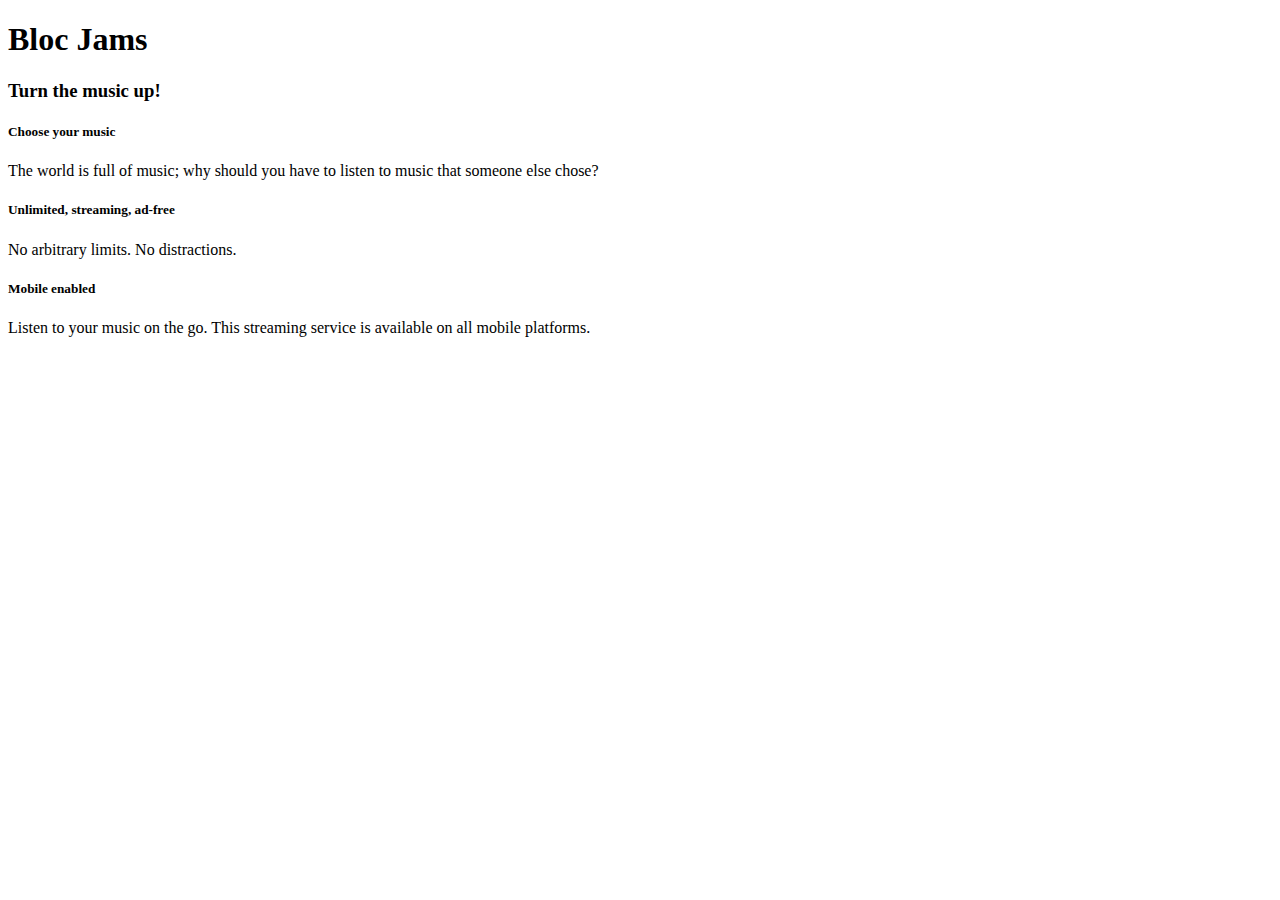
==== index.html @ d02a59ea "Checkpoint 2 HTML & CSS: Basic Structure: complete" ====
<!DOCTYPE html>
<html>
    <head>
        <title>Bloc Jams</title>
    </head>
    <body>
        <nav> <!-- navigation bar -->
        </nav>
        <section> <!-- hero content -->
            <h1>Bloc Jams</h1>
            <h3>Turn the music up!</h3>
        </section>
        <section> <!-- selling points -->
            <div>
                <h5>Choose your music</h5>
                <p>The world is full of music; why should you have to listen to music that someone else chose?</p>
            </div>
            <div>
                <h5>Unlimited, streaming, ad-free</h5>
                <p>No arbitrary limits. No distractions.</p>
            </div>
            <div>
                <h5>Mobile enabled</h5>
                <p>Listen to your music on the go. This streaming service is available on all mobile platforms.</p>
            </div>
        </section>
    </body>
</html>
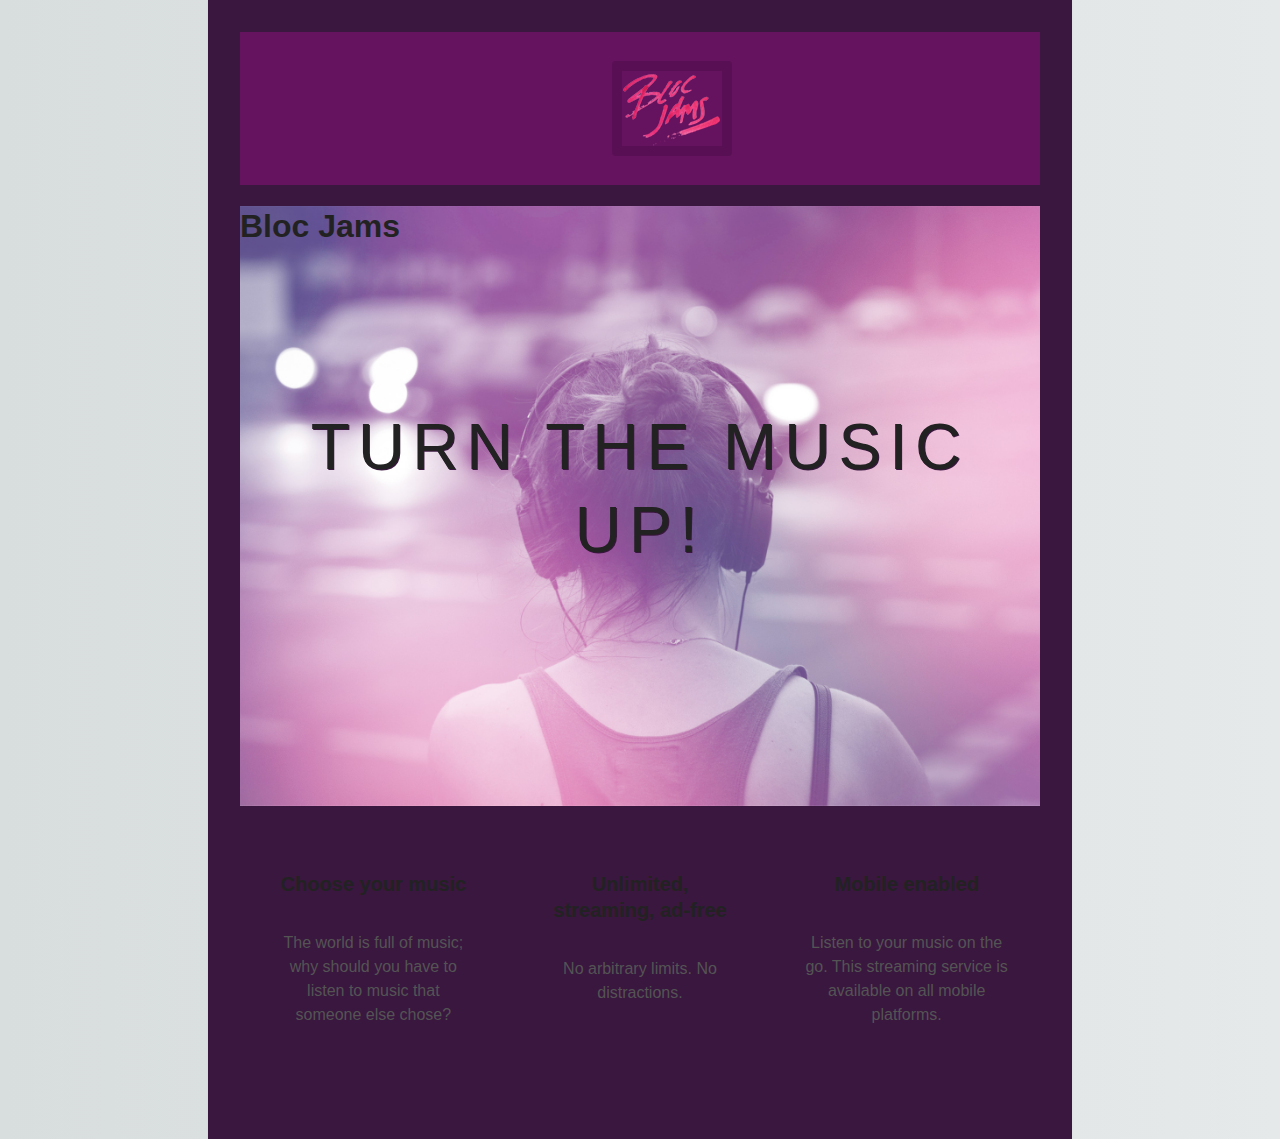
==== commit dd213eb8: "Checkpoint 3 Styles: completed" ====
--- a/index.html
+++ b/index.html
@@ -2,26 +2,34 @@
 <html>
     <head>
         <title>Bloc Jams</title>
+        <link rel="stylesheet" type="text/css" href="styles/normalize.css">
+        <link rel="stylesheet" type="text/css" href="http://fonts.googleapis.com/css?family=Open+Sans:400,800,600,700,300">
+        <link rel="stylesheet" type="text/css" href="http://code.ionicframework.com/ionicons/2.0.1/css/ionicons.min.css">
+         <link rel="stylesheet" type="text/css" href="styles/main.css">
     </head>
-    <body>
-        <nav> <!-- navigation bar -->
+    <body class="landing">
+        <nav class="navbar"> <!-- navigation bar -->
+            <img src="assets/images/bloc_jams_logo.png" alt="bloc jams logo" class="logo">
         </nav>
-        <section> <!-- hero content -->
+        <section class="hero-content"> <!-- hero content -->
             <h1>Bloc Jams</h1>
-            <h3>Turn the music up!</h3>
+            <h1 class="hero-title">Turn the music up!</h1>
         </section>
-        <section> <!-- selling points -->
-            <div>
-                <h5>Choose your music</h5>
-                <p>The world is full of music; why should you have to listen to music that someone else chose?</p>
+        <section class="selling-points"> <!-- selling points -->
+            <div class="point">
+                <span class="ion-music-note"></span>
+                <h5 class="point-title">Choose your music</h5>
+                <p class="point-description">The world is full of music; why should you have to listen to music that someone else chose?</p>
             </div>
-            <div>
-                <h5>Unlimited, streaming, ad-free</h5>
-                <p>No arbitrary limits. No distractions.</p>
+            <div class="point">
+                <span class="ion-radio-waves"></span>
+                <h5 class="point-title">Unlimited, streaming, ad-free</h5>
+                <p class="point-description">No arbitrary limits. No distractions.</p>
             </div>
-            <div>
-                <h5>Mobile enabled</h5>
-                <p>Listen to your music on the go. This streaming service is available on all mobile platforms.</p>
+            <div class="point">
+                <span class="ion-iphone"></span>
+                <h5 class="point-title">Mobile enabled</h5>
+                <p class="point-description">Listen to your music on the go. This streaming service is available on all mobile platforms.</p>
             </div>
         </section>
     </body>
--- a/styles/main.css
+++ b/styles/main.css
@@ -0,0 +1,139 @@
+html {
+    height: 100%;
+    font-size: 100%;
+    background: #e6e9e9;
+    background-image: linear-gradient(270deg, rgb(230, 233, 233) 0%, rgb(216, 221, 221) 100%);
+    -webkit-font-smoothing: antialiased;
+}
+
+body {
+    font-family: 'Open Sans';
+    color: white;
+    min-height: 100%;
+    background: #fff;
+    box-shadow: 0 0 2px rgba(0, 0, 0, 0.06);
+    color: #545454;
+    font-family: "Helvetica Neue", Helvetica, Arial, sans-serif;
+    font-size: 16px;
+    line-height: 1.5;
+    margin: 0 auto;
+    max-width: 800px;
+    padding: 2em 2em 4em;
+}
+
+body.landing {
+    background-color: rgb(58,23,63);
+}
+
+.navbar {
+    padding: 0.5rem;
+    background-color: rgb(101,18,95);
+}
+
+.navbar .logo {
+    position: relative;
+    left: 2rem;
+}
+
+.hero-content {
+    position: relative;
+    min-height: 600px;
+    background-image: url(../assets/images/bloc_jams_bg.jpg);
+    background-repeat: no-repeat;
+    background-position: center center;
+    background-size: cover;
+}
+
+.hero-content .hero-title {
+    position: absolute;
+    top: 40%;
+    -webkit-transform: translateY(-50%);
+    -moz-transform: translateY(-50%);
+    -ms-transform: translateY(-50%);
+    width: 100%;
+    text-align: center;
+    font-size: 4rem;
+    font-weight: 300;
+    text-transform: uppercase;
+    letter-spacing: 0.5rem;
+    text-shadow: 1px 1px 0px rgb(58,23,63);
+}
+
+.selling-points {
+    position: relative;
+    display: table;
+    width: 100%;
+    -webkit-box-sizing: border-box;
+    -moz-box-sizing: border-box;
+    box-sizing: border-box;
+}
+
+.point {
+    display: table-cell;
+    position: relative;
+    width: 33.3%;
+    padding: 2rem;
+    text-align: center;
+}
+
+.point .point-title {
+    font-size: 1.25rem;
+}
+
+.ion-music-note,
+.ion-radio-waves,
+ion-iphone {
+    color: rgb(233,50,117);
+    font-size: 5rem;
+}
+
+h1, h2, h3, h4, h5, h6 {
+    color: #222;
+    font-weight: 600;
+    line-height: 1.3;
+}
+
+h2 {
+    margin-top: 1.3em;
+}
+
+a {
+    color: #0083e8;
+}
+
+b, strong {
+    font-weight: 600;
+}
+
+samp {
+    display: none;
+}
+
+img {
+    -webkit-animation: colorize 2s cubic-bezier(0, 0, .78, .36) 1;
+            animation: colorize 2s cubic-bezier(0, 0, .78, .36) 1;
+    background: transparent;
+    border: 10px solid rgba(0, 0, 0, 0.12);
+    border-radius: 4px;
+    display: block;
+    margin: 1.3em auto;
+    max-width: 95%;
+}
+
+@-webkit-keyframes colorize {
+    0% {
+        -webkit-filter: grayscale(100%);
+    }
+    100% {
+        -webkit-filter: grayscale(0%);
+    }
+}
+
+@keyframes colorize {
+    0% {
+        filter: grayscale(100%);
+    }
+    100% {
+        filter: grayscale(0%);
+    }
+}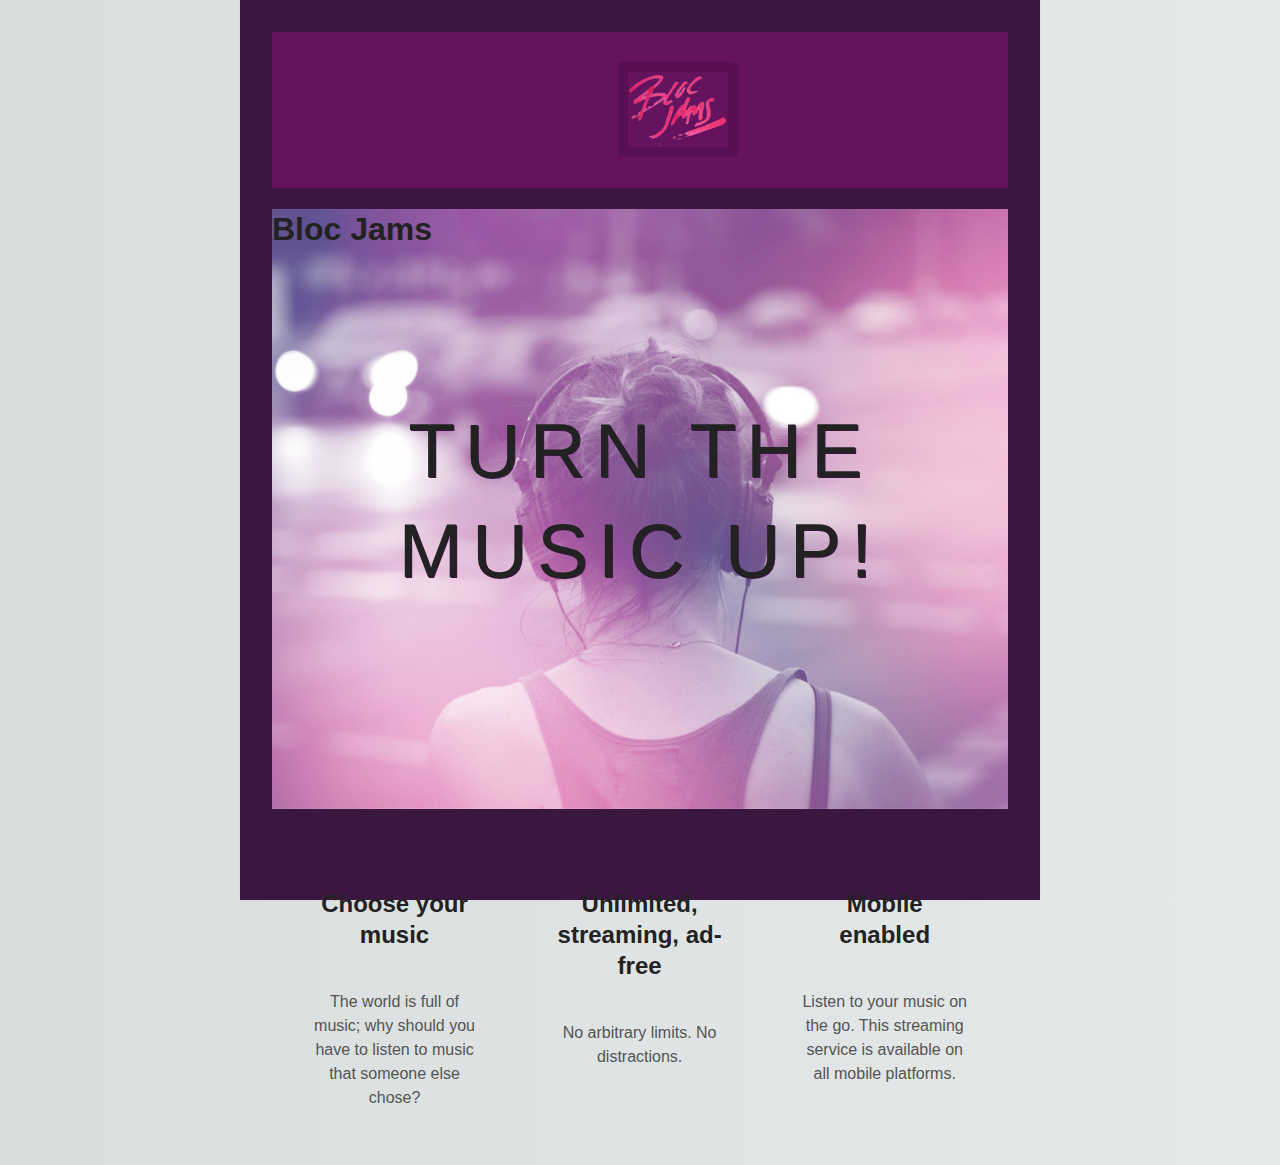
==== commit 2581c733: "Checkpoint 4 responsiveness: completed" ====
--- a/index.html
+++ b/index.html
@@ -2,10 +2,12 @@
 <html>
     <head>
         <title>Bloc Jams</title>
+        <meta name="viewport" content="width=device-width, initial-scale=1">
         <link rel="stylesheet" type="text/css" href="styles/normalize.css">
         <link rel="stylesheet" type="text/css" href="http://fonts.googleapis.com/css?family=Open+Sans:400,800,600,700,300">
         <link rel="stylesheet" type="text/css" href="http://code.ionicframework.com/ionicons/2.0.1/css/ionicons.min.css">
          <link rel="stylesheet" type="text/css" href="styles/main.css">
+         <link rel="stylesheet" type="text/css" href="styles/landing.css">
     </head>
     <body class="landing">
         <nav class="navbar"> <!-- navigation bar -->
@@ -15,18 +17,18 @@
             <h1>Bloc Jams</h1>
             <h1 class="hero-title">Turn the music up!</h1>
         </section>
-        <section class="selling-points"> <!-- selling points -->
-            <div class="point">
+        <section class="selling-points container"> <!-- selling points -->
+            <div class="point column third">
                 <span class="ion-music-note"></span>
                 <h5 class="point-title">Choose your music</h5>
                 <p class="point-description">The world is full of music; why should you have to listen to music that someone else chose?</p>
             </div>
-            <div class="point">
+            <div class="point column third">
                 <span class="ion-radio-waves"></span>
                 <h5 class="point-title">Unlimited, streaming, ad-free</h5>
                 <p class="point-description">No arbitrary limits. No distractions.</p>
             </div>
-            <div class="point">
+            <div class="point column third">
                 <span class="ion-iphone"></span>
                 <h5 class="point-title">Mobile enabled</h5>
                 <p class="point-description">Listen to your music on the go. This streaming service is available on all mobile platforms.</p>
--- a/styles/main.css
+++ b/styles/main.css
@@ -1,3 +1,8 @@
+*, *::before, *::after {
+    -moz-box-sizing: border-box;
+    -webkit-box-sizing: border-box;
+    box-sizing: border-box;
+}
 html {
     height: 100%;
     font-size: 100%;
@@ -21,10 +26,6 @@
     padding: 2em 2em 4em;
 }
 
-body.landing {
-    background-color: rgb(58,23,63);
-}
-
 .navbar {
     padding: 0.5rem;
     background-color: rgb(101,18,95);
@@ -33,58 +34,6 @@
 .navbar .logo {
     position: relative;
     left: 2rem;
-}
-
-.hero-content {
-    position: relative;
-    min-height: 600px;
-    background-image: url(../assets/images/bloc_jams_bg.jpg);
-    background-repeat: no-repeat;
-    background-position: center center;
-    background-size: cover;
-}
-
-.hero-content .hero-title {
-    position: absolute;
-    top: 40%;
-    -webkit-transform: translateY(-50%);
-    -moz-transform: translateY(-50%);
-    -ms-transform: translateY(-50%);
-    width: 100%;
-    text-align: center;
-    font-size: 4rem;
-    font-weight: 300;
-    text-transform: uppercase;
-    letter-spacing: 0.5rem;
-    text-shadow: 1px 1px 0px rgb(58,23,63);
-}
-
-.selling-points {
-    position: relative;
-    display: table;
-    width: 100%;
-    -webkit-box-sizing: border-box;
-    -moz-box-sizing: border-box;
-    box-sizing: border-box;
-}
-
-.point {
-    display: table-cell;
-    position: relative;
-    width: 33.3%;
-    padding: 2rem;
-    text-align: center;
-}
-
-.point .point-title {
-    font-size: 1.25rem;
-}
-
-.ion-music-note,
-.ion-radio-waves,
-ion-iphone {
-    color: rgb(233,50,117);
-    font-size: 5rem;
 }
 
 h1, h2, h3, h4, h5, h6 {
@@ -136,4 +85,30 @@
     100% {
         filter: grayscale(0%);
     }
+}
+
+.container {
+    margin: 0 auto;
+    max-width: 64rem;
+}
+
+@media (min-width: 640px) {
+    html { font-size: 112%; }
+    
+    .column {
+        float: left;
+        padding-left: 1rem;
+        padding-right: 1rem;
+    }
+    
+    .column.full { width: 100%; }
+    .column.two-thirds { width: 66.7%; }
+    .column.half { width: 50%; }
+    .column.third { width: 33.3%; }
+    .column.fourth { width: 25%; }
+    .column.flow-opposite { float: right; }
+}
+
+@media (min-width: 1024px) {
+    html { font-size: 120%; }
 }--- a/styles/landing.css
+++ b/styles/landing.css
@@ -0,0 +1,48 @@
+body.landing {
+    background-color: rgb(58,23,63);
+}
+
+.hero-content {
+    position: relative;
+    min-height: 600px;
+    background-image: url(../assets/images/bloc_jams_bg.jpg);
+    background-repeat: no-repeat;
+    background-position: center center;
+    background-size: cover;
+}
+
+.hero-content .hero-title {
+    position: absolute;
+    top: 40%;
+    -webkit-transform: translateY(-50%);
+    -moz-transform: translateY(-50%);
+    -ms-transform: translateY(-50%);
+    width: 100%;
+    text-align: center;
+    font-size: 4rem;
+    font-weight: 300;
+    text-transform: uppercase;
+    letter-spacing: 0.5rem;
+    text-shadow: 1px 1px 0px rgb(58,23,63);
+}
+
+.selling-points {
+    position: relative;
+}
+
+.point {
+    position: relative;
+    padding: 2rem;
+    text-align: center;
+}
+
+.point .point-title {
+    font-size: 1.25rem;
+}
+
+.ion-music-note,
+.ion-radio-waves,
+.ion-iphone {
+    color: rgb(233,50,117);
+    font-size: 5rem;
+}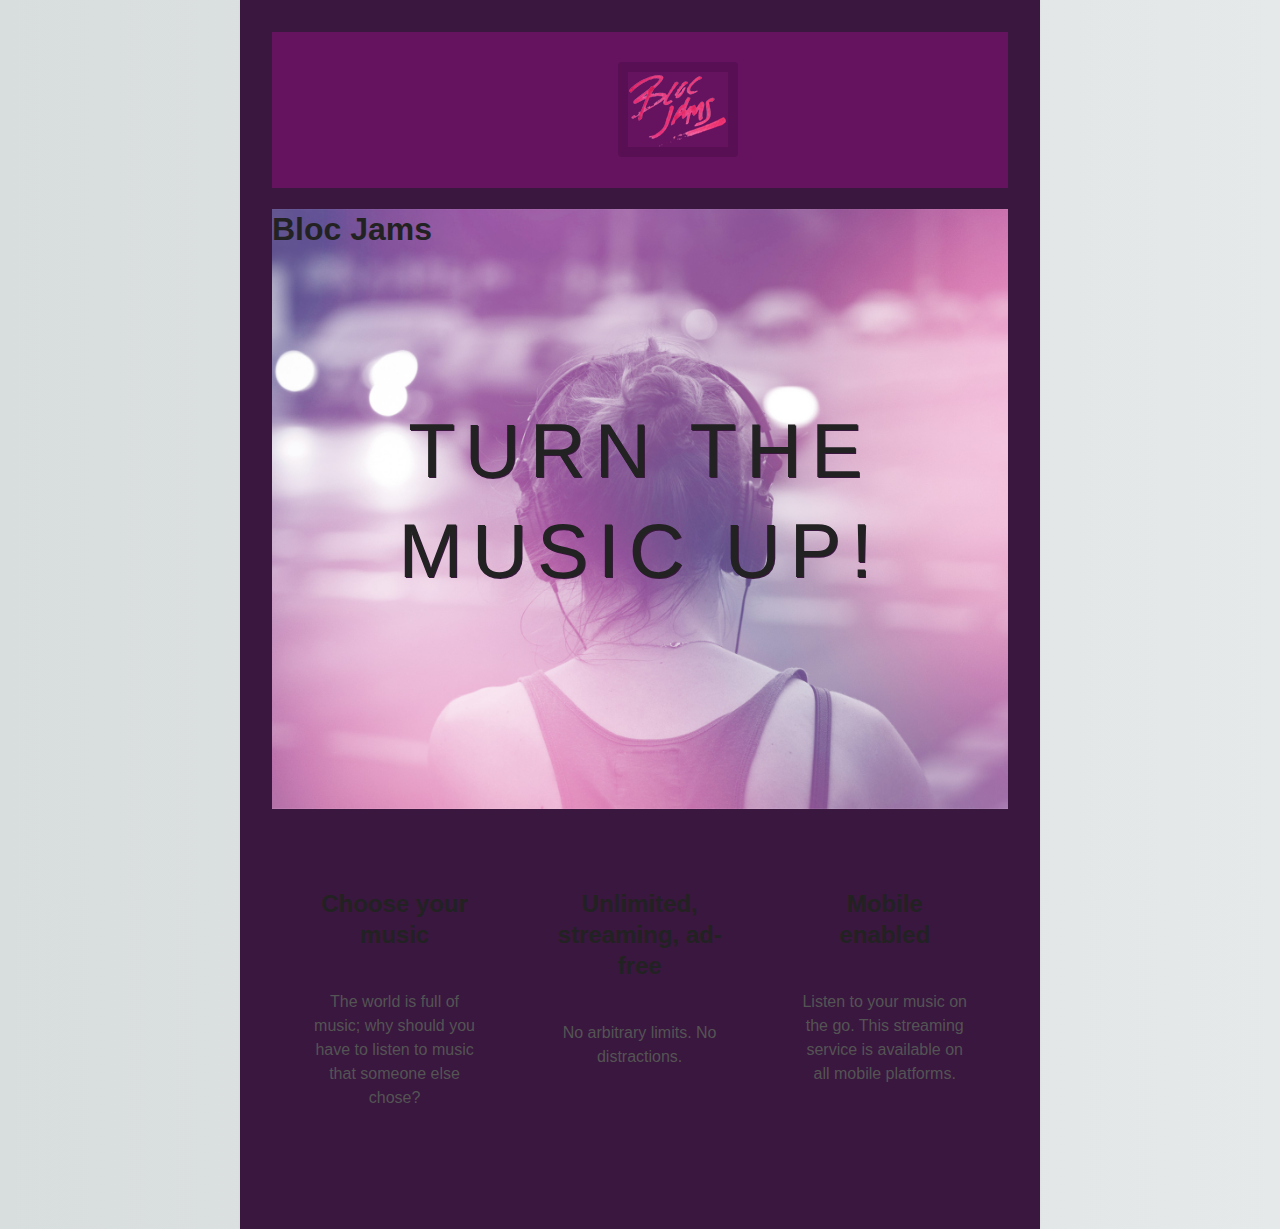
==== commit d22b5806: "Assignment 4 completed" ====
--- a/index.html
+++ b/index.html
@@ -17,7 +17,7 @@
             <h1>Bloc Jams</h1>
             <h1 class="hero-title">Turn the music up!</h1>
         </section>
-        <section class="selling-points container"> <!-- selling points -->
+        <section class="selling-points container clearfix"> <!-- selling points -->
             <div class="point column third">
                 <span class="ion-music-note"></span>
                 <h5 class="point-title">Choose your music</h5>
--- a/styles/main.css
+++ b/styles/main.css
@@ -111,4 +111,14 @@
 
 @media (min-width: 1024px) {
     html { font-size: 120%; }
+}
+
+.clearfix::before,
+.clearfix::after {
+    content: " ";
+    display: table;
+}
+
+.clearfix::after {
+    clear: both;
 }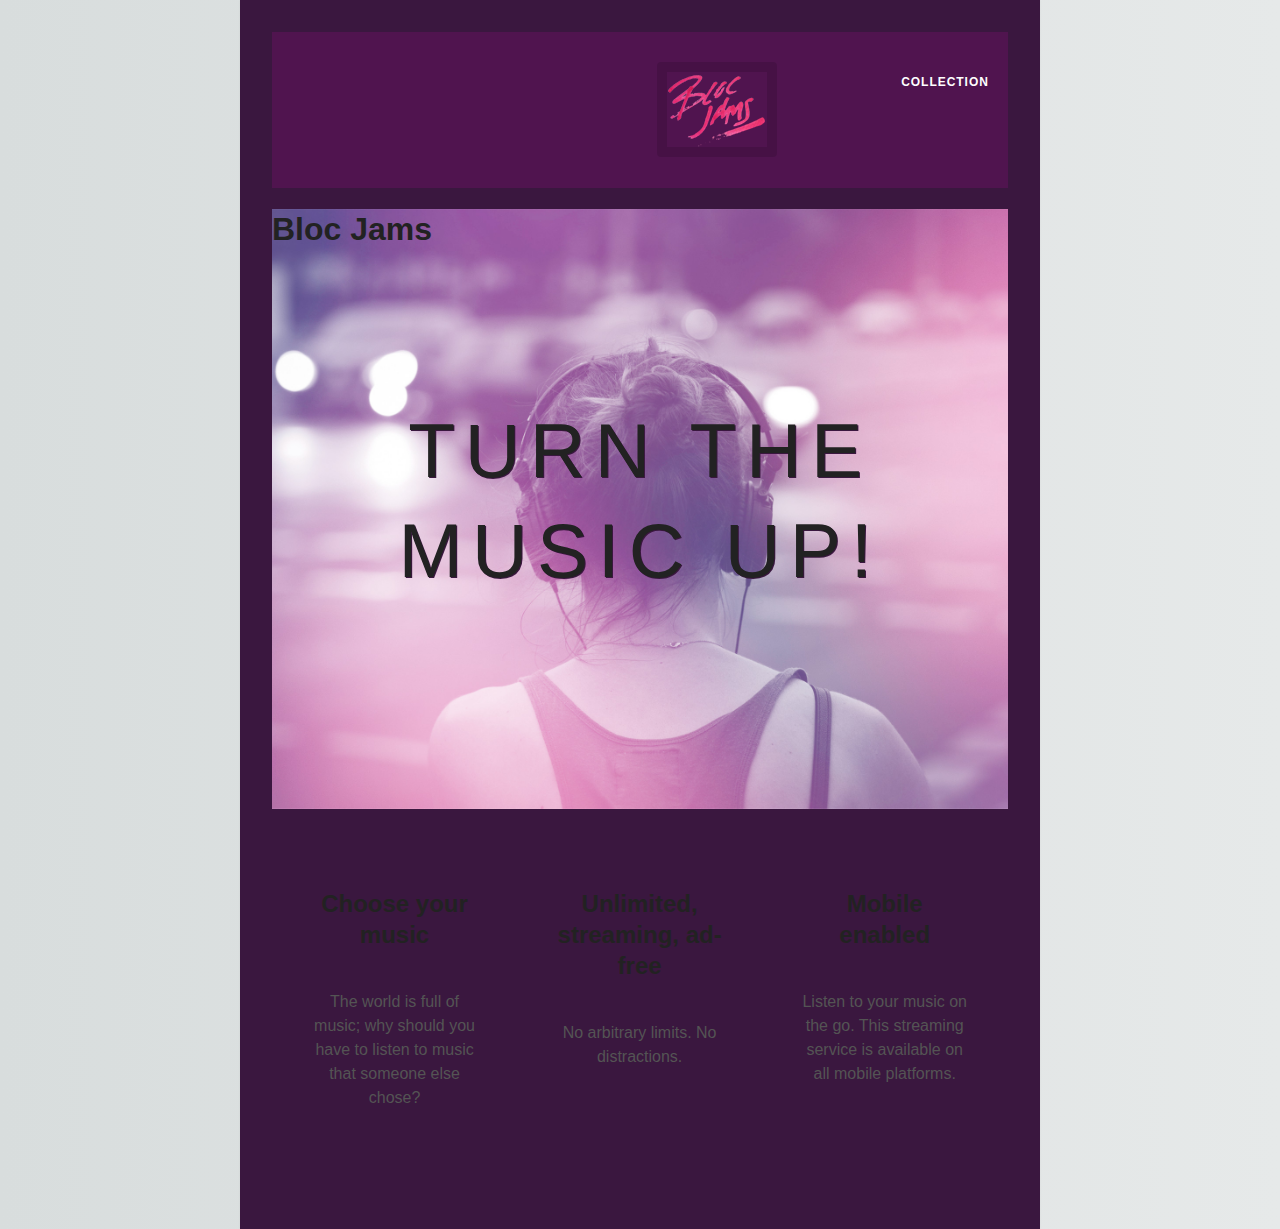
==== commit 18d25a3d: "Checkpoint 5 collectionView: completed" ====
--- a/index.html
+++ b/index.html
@@ -11,7 +11,12 @@
     </head>
     <body class="landing">
         <nav class="navbar"> <!-- navigation bar -->
-            <img src="assets/images/bloc_jams_logo.png" alt="bloc jams logo" class="logo">
+            <a href="index.html" class="logo">
+                <img src="assets/images/bloc_jams_logo.png" alt="bloc jams logo" class="logo">
+            </a>
+            <div class="links-container">
+                <a href="collection.html" class="navbar-link">collection</a>
+            </div>  
         </nav>
         <section class="hero-content"> <!-- hero content -->
             <h1>Bloc Jams</h1>
--- a/styles/main.css
+++ b/styles/main.css
@@ -27,13 +27,46 @@
 }
 
 .navbar {
+    position: relative;
     padding: 0.5rem;
-    background-color: rgb(101,18,95);
+    background-color: rgba(101,18,95,0.5);
+    z-index: 1;
 }
 
 .navbar .logo {
     position: relative;
     left: 2rem;
+    cursor: pointer;
+}
+
+.navbar .links-container {
+    display: table;
+    position: absolute;
+    top: 0;
+    right: 0;
+    height: 100px;
+    color: white;
+    text-decoration: none;
+}
+
+.links-container .navbar-link {
+    display: table-cell;
+    position: relative;
+    height: 100%;
+    padding-left: 1rem;
+    padding-right: 1rem;
+    vertical-align: middle;
+    color: white;
+    font-size: 0.625rem;
+    letter-spacing: 0.05rem;
+    font-weight: 700;
+    text-transform: uppercase;
+    text-decoration: none;
+    cursor: pointer;
+}
+
+.links-container .navbar-link:hover {
+    color: rgb(233,50,117);
 }
 
 h1, h2, h3, h4, h5, h6 {
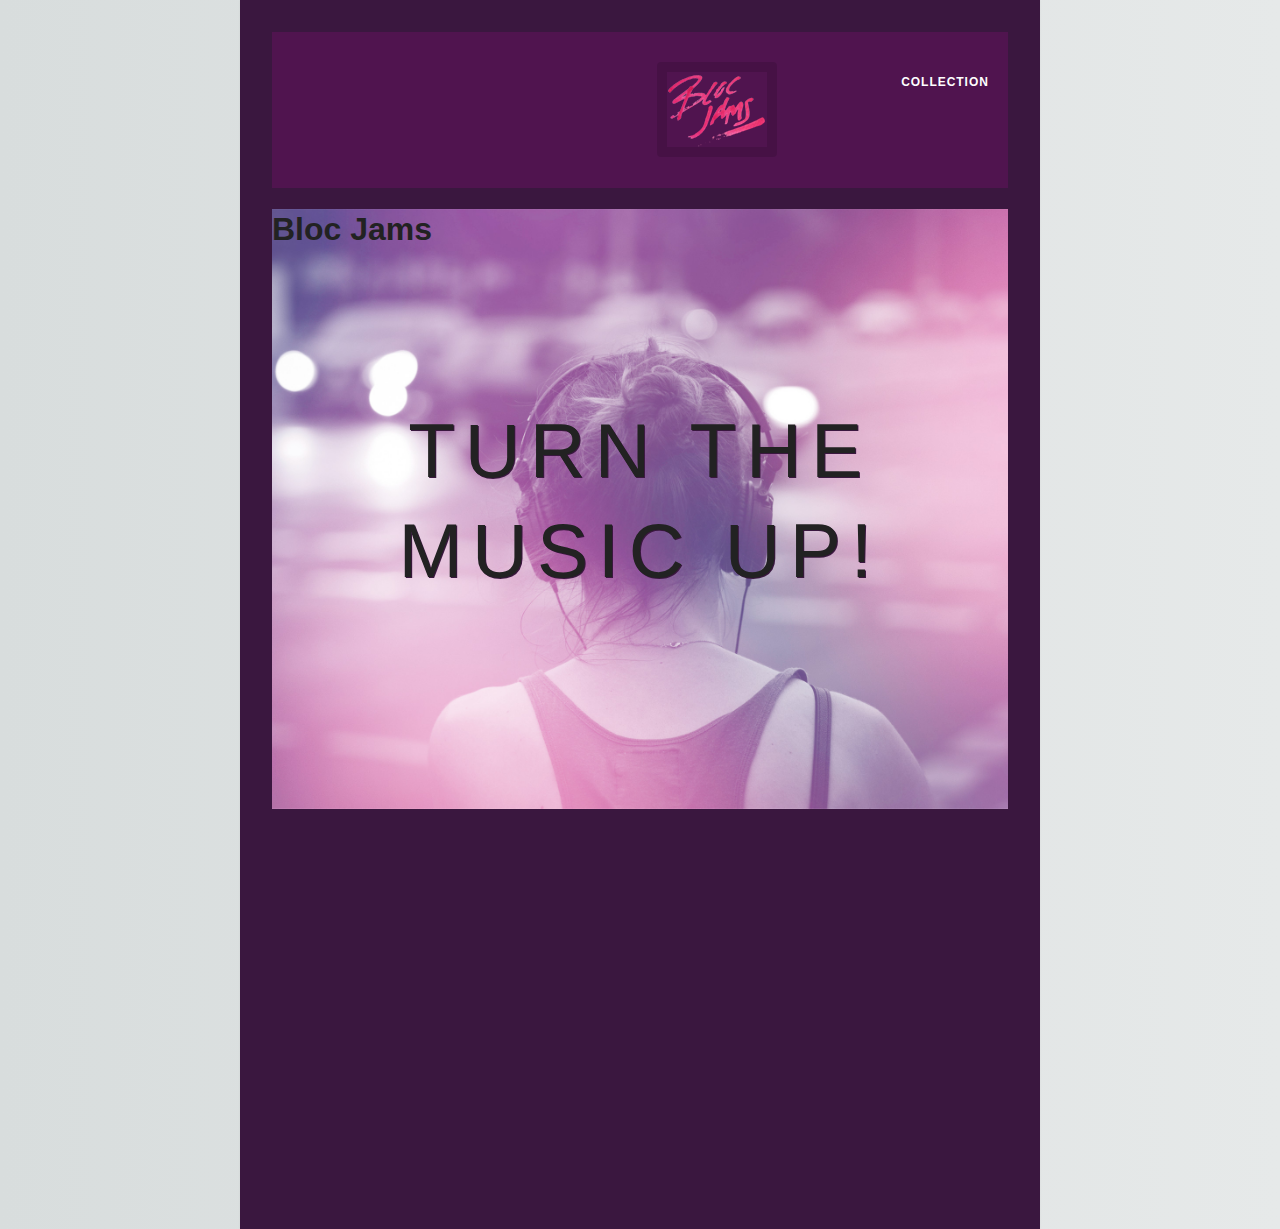
==== commit 8911ec44: "Checkpoint 8 animation: completed" ====
--- a/index.html
+++ b/index.html
@@ -39,5 +39,6 @@
                 <p class="point-description">Listen to your music on the go. This streaming service is available on all mobile platforms.</p>
             </div>
         </section>
+        <script src="scripts/landing.js"></script>
     </body>
 </html>--- a/styles/main.css
+++ b/styles/main.css
@@ -125,6 +125,10 @@
     max-width: 64rem;
 }
 
+.container.narrow {
+     max-width: 56rem;
+ }
+
 @media (min-width: 640px) {
     html { font-size: 112%; }
     
--- a/styles/landing.css
+++ b/styles/landing.css
@@ -34,6 +34,16 @@
     position: relative;
     padding: 2rem;
     text-align: center;
+    opacity: 0;
+    -webkit-transform: scaleX(0.9) translateY(3rem);
+    -moz-transform: scaleX(0.9) translateY(3rem);
+    transform: scaleX(0.9) translateY(3rem);
+    -webkit-transition: all 0.25s ease-in-out;
+    -moz-transition: all 0.25s ease-in-out;
+    transition: all 0.25s ease-in-out;
+    -webkit-transition-delay: 0.2s;
+    -moz-transition-delay: 0.2s;
+    transition-delay: 0.2s;
 }
 
 .point .point-title {
@@ -45,4 +55,4 @@
 .ion-iphone {
     color: rgb(233,50,117);
     font-size: 5rem;
-}+}
